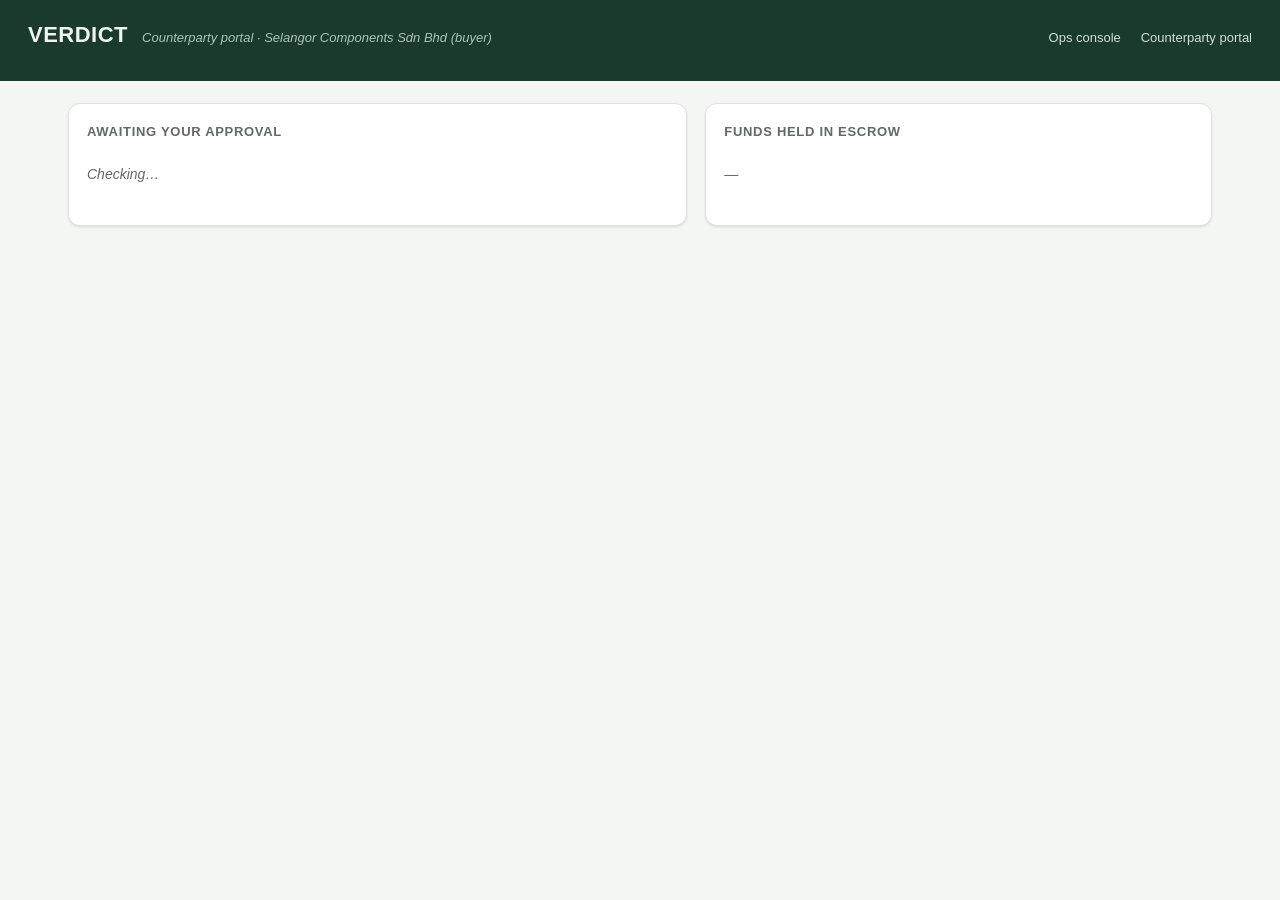
==== src/main/resources/static/portal.html @ 598b7f9a "phase 2" ====
<!doctype html>
<html lang="en">
<head>
  <meta charset="utf-8"/>
  <meta name="viewport" content="width=device-width, initial-scale=1"/>
  <title>Verdict · Counterparty Portal</title>
  <link rel="stylesheet" href="styles.css"/>
</head>
<body>
  <header class="top">
    <div class="brand">
      <h1>VERDICT</h1>
      <span class="tag">Counterparty portal · Selangor Components Sdn Bhd (buyer)</span>
      <nav class="nav">
        <a href="index.html">Ops console</a>
        <a href="portal.html">Counterparty portal</a>
      </nav>
    </div>
    <div class="deal-chips" id="dealChips"></div>
  </header>

  <main>
    <div class="grid">
      <div>
        <section class="card">
          <h2>Awaiting your approval</h2>
          <div id="pending"><p class="empty">Checking…</p></div>
        </section>
      </div>
      <div>
        <section class="card">
          <h2>Funds held in escrow</h2>
          <div id="ledger"><p class="empty">—</p></div>
        </section>
      </div>
    </div>
  </main>

  <script src="portal.js"></script>
</body>
</html>
---- src/main/resources/static/styles.css ----
:root {
  --green: #0d5c3f;
  --green-dark: #1a3a2e;
  --amber: #b5651d;
  --orange: #c2410c;
  --red: #9b1c1c;
  --blue: #3a4a7a;
  --ink: #1b2420;
  --muted: #5f6b64;
  --line: #dfe4e0;
  --bg: #f4f6f4;
  --card: #ffffff;
  --shadow: 0 1px 3px rgba(0,0,0,0.08), 0 1px 2px rgba(0,0,0,0.04);
}

* { box-sizing: border-box; }
body {
  margin: 0;
  font: 14px/1.5 -apple-system, BlinkMacSystemFont, "Segoe UI", Roboto, Helvetica, Arial, sans-serif;
  color: var(--ink);
  background: var(--bg);
}
code, .mono { font-family: ui-monospace, "SF Mono", Menlo, Consolas, monospace; }

header.top {
  background: var(--green-dark);
  color: #eef4f0;
  padding: 18px 28px;
}
header.top .brand { display: flex; align-items: baseline; gap: 14px; }
header.top h1 { margin: 0; font-size: 22px; letter-spacing: 0.5px; }
header.top .tag { color: #a9c6b8; font-style: italic; font-size: 13px; }
header.top .nav { margin-left: auto; }
header.top .nav a { color: #cfe0d7; text-decoration: none; font-size: 13px; margin-left: 16px; }
header.top .nav a:hover { color: #fff; text-decoration: underline; }

.deal-chips { display: flex; flex-wrap: wrap; gap: 8px; margin-top: 12px; }
.chip {
  background: rgba(255,255,255,0.12); color: #eef4f0;
  padding: 4px 10px; border-radius: 999px; font-size: 12px;
}
.chip b { font-weight: 600; }

main { padding: 22px 28px 60px; max-width: 1200px; margin: 0 auto; }

.toolbar { display: flex; flex-wrap: wrap; gap: 10px; align-items: center; margin-bottom: 20px; }
.toolbar .label { color: var(--muted); font-size: 12px; text-transform: uppercase; letter-spacing: 0.6px; margin-right: 4px; }
button {
  font: inherit; cursor: pointer; border: 1px solid var(--line);
  background: var(--card); color: var(--ink); padding: 8px 14px;
  border-radius: 8px; box-shadow: var(--shadow); transition: transform .05s ease;
}
button:hover { border-color: var(--green); }
button:active { transform: translateY(1px); }
button.primary { background: var(--green); color: #fff; border-color: var(--green); }
button.primary:hover { background: #0a4a33; }
button.ghost { background: transparent; box-shadow: none; }
button:disabled { opacity: .45; cursor: not-allowed; }

.grid { display: grid; grid-template-columns: 1.1fr 0.9fr; gap: 18px; align-items: start; }
@media (max-width: 900px) { .grid { grid-template-columns: 1fr; } }

.card {
  background: var(--card); border: 1px solid var(--line); border-radius: 12px;
  box-shadow: var(--shadow); padding: 18px; margin-bottom: 18px;
}
.card h2 { margin: 0 0 12px; font-size: 13px; text-transform: uppercase; letter-spacing: 0.7px; color: var(--muted); }
.card h2 .sub { text-transform: none; letter-spacing: 0; color: var(--line); }

.outcome { display: flex; align-items: center; gap: 14px; margin-bottom: 14px; }
.badge {
  display: inline-block; padding: 6px 14px; border-radius: 8px; color: #fff;
  font-weight: 700; font-size: 15px; letter-spacing: 0.3px;
}
.badge-RELEASE { background: var(--green); }
.badge-PARTIAL_RELEASE { background: var(--amber); }
.badge-HOLD_PENDING_APPROVAL { background: var(--orange); }
.badge-HOLD { background: var(--red); }
.badge-idle { background: #97a29b; }

.amounts { display: flex; gap: 22px; }
.amounts .amt .n { font-size: 20px; font-weight: 700; }
.amounts .amt .l { font-size: 11px; color: var(--muted); text-transform: uppercase; letter-spacing: 0.5px; }

table { width: 100%; border-collapse: collapse; font-size: 13px; }
th, td { text-align: left; padding: 7px 8px; border-bottom: 1px solid var(--line); }
th { font-size: 11px; text-transform: uppercase; letter-spacing: 0.5px; color: var(--muted); font-weight: 600; }
td.num, th.num { text-align: right; font-variant-numeric: tabular-nums; }

.tiles { display: grid; grid-template-columns: repeat(2, 1fr); gap: 10px; margin-bottom: 12px; }
.tile { background: #f7faf8; border: 1px solid var(--line); border-radius: 8px; padding: 10px 12px; }
.tile .n { font-size: 17px; font-weight: 700; font-variant-numeric: tabular-nums; }
.tile .l { font-size: 11px; color: var(--muted); text-transform: uppercase; letter-spacing: 0.5px; }

.recon { display: flex; align-items: center; gap: 10px; margin-top: 10px; padding: 8px 12px; border-radius: 8px; background: #f0f7f2; }
.recon .dot { width: 10px; height: 10px; border-radius: 50%; background: var(--green); }
.recon.drift { background: #fdecec; }
.recon.drift .dot { background: var(--red); }

.pill { display: inline-block; padding: 2px 8px; border-radius: 999px; font-size: 11px; font-weight: 600; }
.pill.MET { background: #e3f2ea; color: var(--green); }
.pill.NOT_MET { background: #fdecec; color: var(--red); }
.pill.INDETERMINATE { background: #fdf3e0; color: var(--amber); }
.pill.grade { background: #eef0f6; color: var(--blue); }

.notice { background: #12241c; color: #d7e6dd; padding: 14px; border-radius: 8px; white-space: pre-wrap; font-size: 12.5px; line-height: 1.55; overflow-x: auto; }

.steps { list-style: none; padding: 0; margin: 0; }
.steps li { display: flex; align-items: baseline; gap: 10px; padding: 8px 0; border-bottom: 1px solid var(--line); }
.steps li .r { font-weight: 700; }
.steps li .r.Admitted, .steps li .r.RELEASE { color: var(--green); }
.steps li .r.RequiresCountersignature { color: var(--amber); }
.steps li .d { color: var(--muted); font-size: 12.5px; }

.graphs { display: grid; gap: 10px; }
.graph-row { display: flex; align-items: center; gap: 8px; flex-wrap: wrap; padding: 8px 10px; border-radius: 8px; border: 1px solid var(--line); }
.graph-row.hero { border-color: var(--green); background: #f3f9f5; }
.graph-row .gname { min-width: 180px; font-weight: 600; font-size: 13px; }
.node-chip { background: #eef0f6; color: var(--blue); border-radius: 6px; padding: 3px 8px; font-size: 11.5px; font-family: ui-monospace, monospace; }
.graph-row .arrow { color: var(--muted); }

.hint { color: var(--muted); font-size: 12.5px; margin: 6px 0 0; }
.empty { color: var(--muted); font-style: italic; padding: 8px 0; }
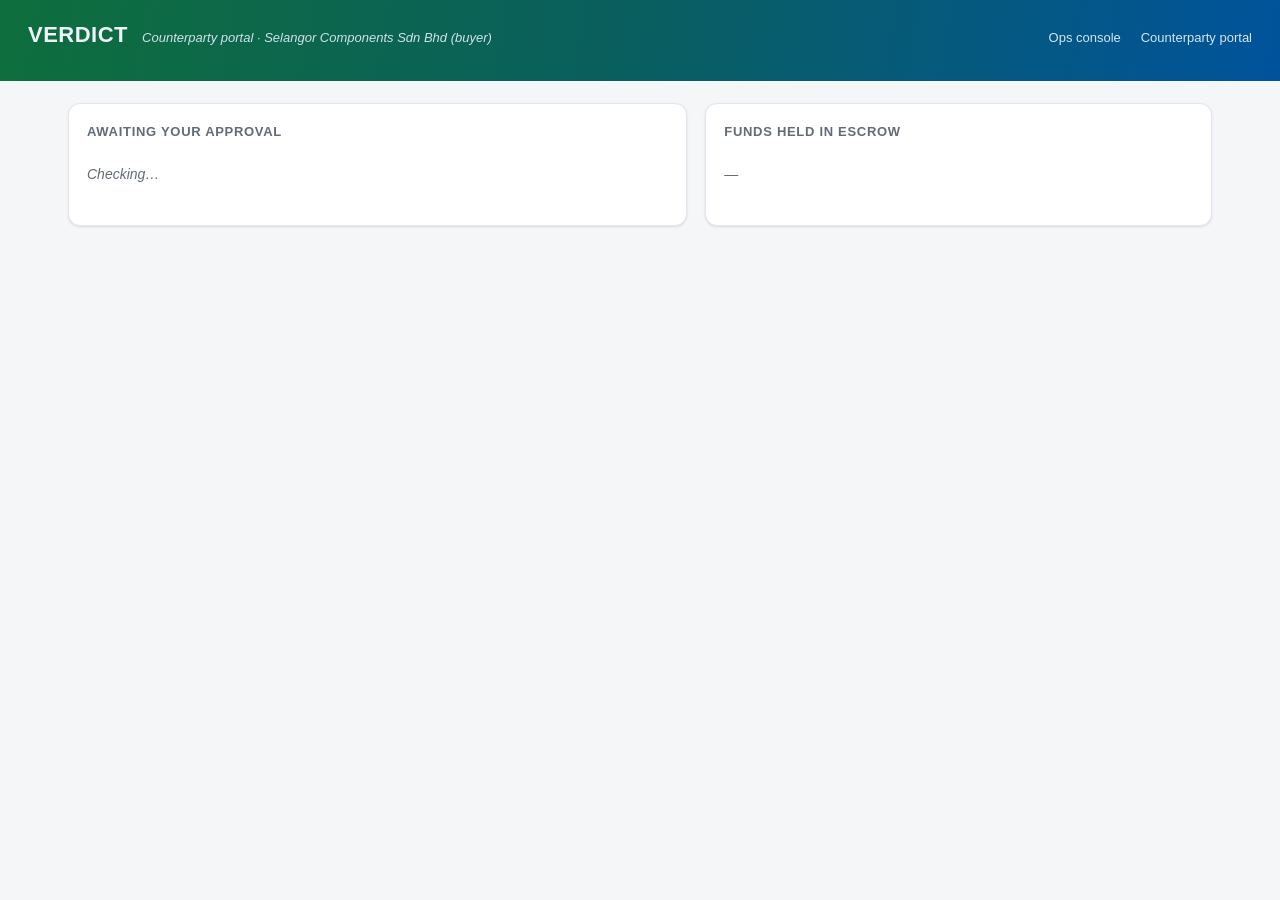
==== commit 027b3696: "added construction milestone" ====
--- a/src/main/resources/static/portal.html
+++ b/src/main/resources/static/portal.html
@@ -13,7 +13,7 @@
       <span class="tag">Counterparty portal · Selangor Components Sdn Bhd (buyer)</span>
       <nav class="nav">
         <a href="index.html">Ops console</a>
-        <a href="portal.html">Counterparty portal</a>
+        <a href="portal.html">Counterparty portal <span id="navBadge" class="nav-badge" hidden></span></a>
       </nav>
     </div>
     <div class="deal-chips" id="dealChips"></div>
--- a/src/main/resources/static/styles.css
+++ b/src/main/resources/static/styles.css
@@ -1,16 +1,26 @@
 :root {
-  --green: #0d5c3f;
-  --green-dark: #1a3a2e;
+  /* Standard Chartered brand — green + blue duo (approximate; swap for exact SCB brand tokens).
+     White and grey are the additional/neutral palette. */
+  --sc-green: #38B449;      /* SC green */
+  --sc-green-deep: #0E6E3C; /* header / primary */
+  --sc-blue: #0072CE;       /* SC blue */
+  --sc-blue-deep: #00539B;
+
+  /* semantic aliases mapped onto the brand */
+  --green: var(--sc-green);
+  --green-dark: var(--sc-green-deep);
+  --blue: var(--sc-blue);
   --amber: #b5651d;
   --orange: #c2410c;
   --red: #9b1c1c;
-  --blue: #3a4a7a;
-  --ink: #1b2420;
-  --muted: #5f6b64;
-  --line: #dfe4e0;
-  --bg: #f4f6f4;
+
+  /* neutrals — white + greys */
+  --ink: #1f2430;
+  --muted: #626b78;
+  --line: #e3e6ec;
+  --bg: #f5f6f8;
   --card: #ffffff;
-  --shadow: 0 1px 3px rgba(0,0,0,0.08), 0 1px 2px rgba(0,0,0,0.04);
+  --shadow: 0 1px 3px rgba(16,30,54,0.08), 0 1px 2px rgba(16,30,54,0.04);
 }
 
 * { box-sizing: border-box; }
@@ -23,16 +33,19 @@
 code, .mono { font-family: ui-monospace, "SF Mono", Menlo, Consolas, monospace; }
 
 header.top {
-  background: var(--green-dark);
-  color: #eef4f0;
+  /* SCB green-to-blue, evoking the two-tone brandmark */
+  background: linear-gradient(100deg, var(--sc-green-deep) 0%, #0a5f5e 48%, var(--sc-blue-deep) 100%);
+  color: #eef4f8;
   padding: 18px 28px;
 }
 header.top .brand { display: flex; align-items: baseline; gap: 14px; }
 header.top h1 { margin: 0; font-size: 22px; letter-spacing: 0.5px; }
-header.top .tag { color: #a9c6b8; font-style: italic; font-size: 13px; }
+header.top .tag { color: #cfe3ea; font-style: italic; font-size: 13px; }
 header.top .nav { margin-left: auto; }
-header.top .nav a { color: #cfe0d7; text-decoration: none; font-size: 13px; margin-left: 16px; }
+header.top .nav a { color: #d6e6ee; text-decoration: none; font-size: 13px; margin-left: 16px; }
 header.top .nav a:hover { color: #fff; text-decoration: underline; }
+.nav-badge { background: #c2410c; color: #fff; border-radius: 999px; padding: 1px 7px; font-size: 10.5px;
+  font-weight: 700; margin-left: 4px; vertical-align: middle; }
 
 .deal-chips { display: flex; flex-wrap: wrap; gap: 8px; margin-top: 12px; }
 .chip {
@@ -53,7 +66,7 @@
 button:hover { border-color: var(--green); }
 button:active { transform: translateY(1px); }
 button.primary { background: var(--green); color: #fff; border-color: var(--green); }
-button.primary:hover { background: #0a4a33; }
+button.primary:hover { background: var(--sc-green-deep); }
 button.ghost { background: transparent; box-shadow: none; }
 button:disabled { opacity: .45; cursor: not-allowed; }
 
@@ -103,7 +116,7 @@
 .pill.INDETERMINATE { background: #fdf3e0; color: var(--amber); }
 .pill.grade { background: #eef0f6; color: var(--blue); }
 
-.notice { background: #12241c; color: #d7e6dd; padding: 14px; border-radius: 8px; white-space: pre-wrap; font-size: 12.5px; line-height: 1.55; overflow-x: auto; }
+.notice { background: #0c2230; color: #d6e6ef; padding: 14px; border-radius: 8px; white-space: pre-wrap; font-size: 12.5px; line-height: 1.55; overflow-x: auto; }
 
 .steps { list-style: none; padding: 0; margin: 0; }
 .steps li { display: flex; align-items: baseline; gap: 10px; padding: 8px 0; border-bottom: 1px solid var(--line); }
@@ -119,5 +132,99 @@
 .node-chip { background: #eef0f6; color: var(--blue); border-radius: 6px; padding: 3px 8px; font-size: 11.5px; font-family: ui-monospace, monospace; }
 .graph-row .arrow { color: var(--muted); }
 
+.ext-group { margin-left: auto; display: flex; gap: 8px; align-items: center; }
+.pill.live { background: #e3f2ea; color: var(--green); }
+.pill.live-off { background: #fdf3e0; color: var(--amber); }
+.pill.fixture { background: #eef0f6; color: var(--blue); }
+
 .hint { color: var(--muted); font-size: 12.5px; margin: 6px 0 0; }
+.trigger { color: var(--blue); font-size: 12px; margin: 8px 0 0; padding: 7px 10px; background: #eef2f8;
+  border-left: 3px solid var(--sc-blue); border-radius: 0 6px 6px 0; }
 .empty { color: var(--muted); font-style: italic; padding: 8px 0; }
+
+.card h3 { margin: 4px 0 8px; font-size: 13px; color: var(--ink); }
+.two-col { display: grid; grid-template-columns: 1fr 1fr; gap: 20px; }
+@media (max-width: 800px) { .two-col { grid-template-columns: 1fr; } }
+.muted { color: var(--muted); }
+ul.mandate { margin: 8px 0 0; padding-left: 18px; font-size: 12.5px; color: var(--ink); }
+ul.mandate li { margin: 3px 0; }
+
+/* transactions */
+.txn-bar { display: flex; align-items: center; gap: 12px; flex-wrap: wrap; }
+.txn-chips { display: flex; gap: 8px; flex-wrap: wrap; }
+.txn-chip { display: flex; flex-direction: column; align-items: flex-start; gap: 2px; padding: 6px 12px;
+  border: 1px solid var(--line); border-radius: 10px; background: var(--card); cursor: pointer; }
+.txn-chip.active { border-color: var(--sc-green); box-shadow: 0 0 0 2px rgba(56,180,73,0.18); }
+.txn-chip .txn-status { font-size: 10.5px; color: var(--muted); text-transform: uppercase; letter-spacing: 0.4px; }
+.txn-chip.s-RELEASE .txn-status { color: var(--sc-green); }
+.txn-chip.s-PARTIAL_RELEASE .txn-status { color: var(--amber); }
+.txn-chip.s-HOLD_PENDING_APPROVAL .txn-status { color: var(--orange); }
+.txn-chip.s-HOLD .txn-status { color: var(--red); }
+
+/* uploader + document cards */
+.uploader { display: flex; gap: 10px; align-items: center; flex-wrap: wrap; margin-bottom: 12px; }
+.uploadbtn { display: inline-block; padding: 8px 14px; border-radius: 8px; background: var(--sc-blue); color: #fff;
+  font-size: 13px; cursor: pointer; box-shadow: var(--shadow); }
+.uploadbtn:hover { background: var(--sc-blue-deep); }
+.uploadbtn.disabled { opacity: .45; pointer-events: none; }
+.lock-note { background: #fbf4e6; border: 1px solid #e7d5ad; color: #7a5a17; border-radius: 8px;
+  padding: 8px 12px; font-size: 12.5px; margin-bottom: 10px; }
+select { font: inherit; padding: 8px 10px; border: 1px solid var(--line); border-radius: 8px; background: var(--card); }
+.doccard { border: 1px solid var(--line); border-radius: 10px; margin-bottom: 10px; overflow: hidden; }
+.doc-h { display: flex; align-items: center; gap: 8px; padding: 8px 12px; background: #f2f5f9; border-bottom: 1px solid var(--line); }
+.doctype { font-size: 10.5px; text-transform: uppercase; letter-spacing: 0.4px; color: #fff; background: var(--sc-blue);
+  padding: 2px 8px; border-radius: 999px; }
+.docname { font-weight: 600; font-size: 13px; }
+.docsize { margin-left: auto; color: var(--muted); font-size: 11px; }
+.doctext { margin: 0; padding: 12px; font-size: 12px; line-height: 1.5; white-space: pre-wrap; max-height: 150px;
+  overflow-y: auto; color: #33404c; background: #fbfcfe; }
+
+/* extraction facts + confidence bars */
+.ext-toolbar { display: flex; align-items: center; gap: 12px; margin-bottom: 12px; flex-wrap: wrap; }
+.fact { margin: 10px 0; }
+.fact-h { display: flex; justify-content: space-between; align-items: baseline; }
+.fact-name { font-size: 12.5px; color: var(--muted); }
+.fact-val { font-weight: 700; font-size: 14px; }
+.bar { height: 8px; background: #eef1f5; border-radius: 999px; overflow: hidden; margin: 4px 0 2px; }
+.bar-fill { height: 100%; border-radius: 999px; }
+.bar-fill.hi { background: var(--sc-green); }
+.bar-fill.mid { background: var(--amber); }
+.bar-fill.lo { background: var(--red); }
+.fact-meta { font-size: 11px; color: var(--muted); }
+
+/* deal type & graph */
+.dealtype-bar { display: flex; align-items: center; gap: 14px; flex-wrap: wrap; margin-bottom: 12px; }
+.dealtype-bar label { font-size: 13px; font-weight: 600; }
+.graphwrap { border: 1px solid var(--line); border-radius: 10px; padding: 10px; background: #fbfcfe; overflow-x: auto; }
+
+/* wallet actions */
+.wallet-actions { display: flex; gap: 10px; margin-bottom: 12px; flex-wrap: wrap; }
+
+/* stepper */
+.stepper { display: flex; flex-direction: column; gap: 2px; }
+.step { display: flex; align-items: center; gap: 10px; padding: 7px 10px; border-radius: 8px; font-size: 13px; }
+.step .dot { width: 12px; height: 12px; border-radius: 50%; background: #cfd6de; flex: none; }
+.step.done { color: var(--sc-green-deep); }
+.step.done .dot { background: var(--sc-green); }
+.step.cur { background: #eef7f1; font-weight: 700; color: var(--sc-green-deep); }
+.step.cur .dot { background: var(--sc-green); box-shadow: 0 0 0 3px rgba(56,180,73,0.25); }
+.step.todo { color: var(--muted); }
+.step.branch { color: var(--orange); }
+.step.branch .dot { background: var(--orange); box-shadow: 0 0 0 3px rgba(194,65,12,0.2); }
+.muted.empty, .muted { opacity: .85; }
+
+/* tree wallet */
+.tree { font-size: 13px; }
+.tw-root { display: flex; justify-content: space-between; font-weight: 700; padding: 8px 10px;
+  background: #eef7f1; border: 1px solid #cfe6d8; border-radius: 8px; }
+.tw-children { list-style: none; margin: 0; padding: 0 0 0 22px; position: relative; }
+.tw-children > li { display: flex; align-items: center; gap: 8px; padding: 7px 10px; margin-top: 6px;
+  border: 1px solid var(--line); border-radius: 8px; position: relative; background: #fbfcfe; }
+.tw-children > li::before { content: ''; position: absolute; left: -12px; top: 50%; width: 12px; height: 1px; background: #cfd6de; }
+.tw-children::before { content: ''; position: absolute; left: 10px; top: -6px; bottom: 18px; width: 1px; background: #cfd6de; }
+.tw-children > li .num { margin-left: auto; font-variant-numeric: tabular-nums; font-weight: 600; }
+.tw-bucket .tw-tag { font-size: 10px; text-transform: uppercase; letter-spacing: 0.4px; color: #fff;
+  background: var(--amber); border-radius: 999px; padding: 1px 7px; }
+.tw-pool { color: var(--muted); }
+.tw-out { display: flex; justify-content: space-between; margin-top: 8px; padding: 7px 10px;
+  border-radius: 8px; background: #f3f9f5; color: var(--sc-green-deep); font-weight: 600; }
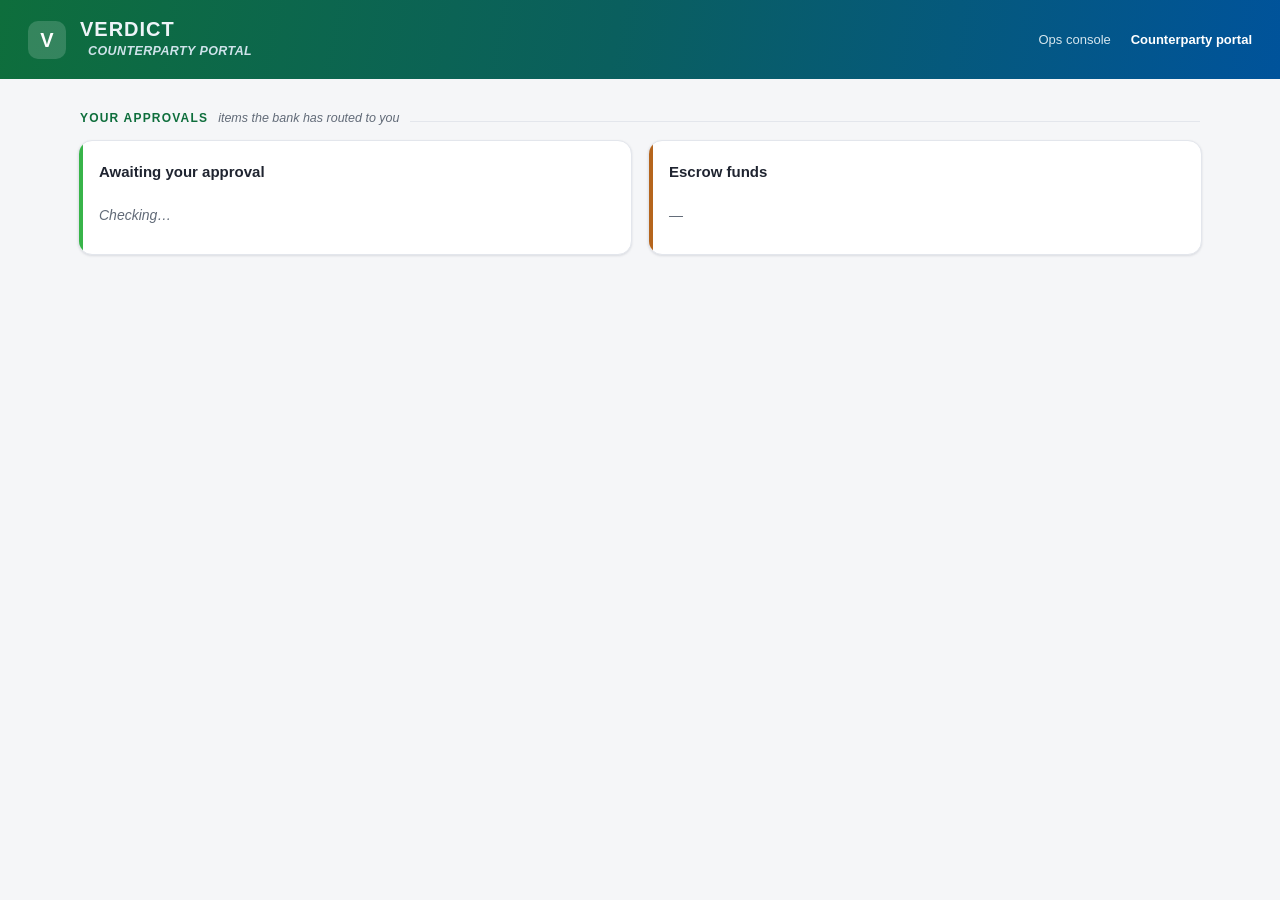
==== commit 66551870: "corrected master agrrement vs per transaction" ====
--- a/src/main/resources/static/portal.html
+++ b/src/main/resources/static/portal.html
@@ -9,30 +9,29 @@
 <body>
   <header class="top">
     <div class="brand">
-      <h1>VERDICT</h1>
-      <span class="tag">Counterparty portal · Selangor Components Sdn Bhd (buyer)</span>
+      <div class="logo">V</div>
+      <div>
+        <h1>VERDICT</h1>
+        <span class="tag">Counterparty portal</span>
+      </div>
       <nav class="nav">
         <a href="index.html">Ops console</a>
-        <a href="portal.html">Counterparty portal <span id="navBadge" class="nav-badge" hidden></span></a>
+        <a class="active" href="portal.html">Counterparty portal <span id="navBadge" class="nav-badge" hidden></span></a>
       </nav>
     </div>
-    <div class="deal-chips" id="dealChips"></div>
   </header>
 
   <main>
-    <div class="grid">
-      <div>
-        <section class="card">
-          <h2>Awaiting your approval</h2>
-          <div id="pending"><p class="empty">Checking…</p></div>
-        </section>
-      </div>
-      <div>
-        <section class="card">
-          <h2>Funds held in escrow</h2>
-          <div id="ledger"><p class="empty">—</p></div>
-        </section>
-      </div>
+    <div class="band-label"><span>Your approvals</span><i>items the bank has routed to you</i></div>
+    <div class="two-up">
+      <section class="card accent-decision">
+        <div class="sec"><div class="sect">Awaiting your approval</div></div>
+        <div id="pending" class="empty">Checking…</div>
+      </section>
+      <section class="card accent-money">
+        <div class="sec"><div class="sect">Escrow funds</div></div>
+        <div id="ledger" class="empty">—</div>
+      </section>
     </div>
   </main>
 
--- a/src/main/resources/static/styles.css
+++ b/src/main/resources/static/styles.css
@@ -38,9 +38,12 @@
   color: #eef4f8;
   padding: 18px 28px;
 }
-header.top .brand { display: flex; align-items: baseline; gap: 14px; }
-header.top h1 { margin: 0; font-size: 22px; letter-spacing: 0.5px; }
-header.top .tag { color: #cfe3ea; font-style: italic; font-size: 13px; }
+header.top .brand { display: flex; align-items: center; gap: 14px; }
+header.top .logo { width: 38px; height: 38px; border-radius: 10px; background: rgba(255,255,255,0.16);
+  display: grid; place-items: center; font-weight: 800; font-size: 20px; color: #fff; }
+header.top h1 { margin: 0; font-size: 20px; letter-spacing: 1px; line-height: 1.1; }
+header.top .tag { color: #cfe3ea; font-style: italic; font-size: 12.5px; }
+header.top .nav a.active { color: #fff; font-weight: 600; }
 header.top .nav { margin-left: auto; }
 header.top .nav a { color: #d6e6ee; text-decoration: none; font-size: 13px; margin-left: 16px; }
 header.top .nav a:hover { color: #fff; text-decoration: underline; }
@@ -54,7 +57,29 @@
 }
 .chip b { font-weight: 600; }
 
-main { padding: 22px 28px 60px; max-width: 1200px; margin: 0 auto; }
+main { padding: 24px 28px 70px; max-width: 1180px; margin: 0 auto; }
+
+/* band group labels (Setup / Operations) */
+.band-label { display: flex; align-items: baseline; gap: 10px; margin: 26px 2px 12px; }
+.band-label:first-child { margin-top: 6px; }
+.band-label span { font-size: 12px; font-weight: 800; letter-spacing: 1.2px; text-transform: uppercase;
+  color: var(--sc-green-deep); }
+.band-label.op span { color: var(--amber); }
+.band-label i { color: var(--muted); font-size: 12.5px; }
+.band-label::after { content: ''; flex: 1; height: 1px; background: var(--line); }
+
+.two-up { display: grid; grid-template-columns: 1fr 1fr; gap: 16px; align-items: start; }
+@media (max-width: 860px) { .two-up { grid-template-columns: 1fr; } }
+
+/* section header inside a card */
+.sec { display: flex; align-items: center; gap: 12px; margin-bottom: 14px; }
+.secnum, .secbadge { flex: none; width: 28px; height: 28px; border-radius: 8px; display: grid; place-items: center;
+  font-weight: 800; font-size: 14px; color: #fff; background: var(--sc-blue); }
+.secbadge { border-radius: 50%; background: #97a29b; }
+.secbadge.money { background: var(--amber); } .secbadge.decision { background: var(--sc-green); }
+.secbadge.evidence { background: var(--blue); }
+.sect { font-size: 15px; font-weight: 700; color: var(--ink); }
+.secsub { font-size: 12.5px; color: var(--muted); margin-top: 1px; }
 
 .toolbar { display: flex; flex-wrap: wrap; gap: 10px; align-items: center; margin-bottom: 20px; }
 .toolbar .label { color: var(--muted); font-size: 12px; text-transform: uppercase; letter-spacing: 0.6px; margin-right: 4px; }
@@ -74,11 +99,20 @@
 @media (max-width: 900px) { .grid { grid-template-columns: 1fr; } }
 
 .card {
-  background: var(--card); border: 1px solid var(--line); border-radius: 12px;
-  box-shadow: var(--shadow); padding: 18px; margin-bottom: 18px;
-}
+  background: var(--card); border: 1px solid var(--line); border-radius: 14px;
+  box-shadow: var(--shadow); padding: 20px; margin-bottom: 16px; position: relative; overflow: hidden;
+}
+/* category accent bar on the left edge */
+.card[class*="accent-"]::before { content: ''; position: absolute; left: 0; top: 0; bottom: 0; width: 4px; }
+.card.accent-cfg::before { background: var(--sc-blue); }
+.card.accent-l0::before { background: #6b6f9e; }
+.card.accent-op::before { background: var(--amber); }
+.card.accent-money::before { background: var(--amber); }
+.card.accent-decision::before { background: var(--sc-green); }
+.card.accent-evidence::before { background: var(--blue); }
 .card h2 { margin: 0 0 12px; font-size: 13px; text-transform: uppercase; letter-spacing: 0.7px; color: var(--muted); }
-.card h2 .sub { text-transform: none; letter-spacing: 0; color: var(--line); }
+.card h2 .sub, .sect .sub { text-transform: none; letter-spacing: 0; color: var(--muted); font-weight: 400; font-size: 12px; }
+.card h3 { margin: 4px 0 8px; font-size: 13px; color: var(--ink); }
 
 .outcome { display: flex; align-items: center; gap: 14px; margin-bottom: 14px; }
 .badge {
@@ -228,3 +262,61 @@
 .tw-pool { color: var(--muted); }
 .tw-out { display: flex; justify-content: space-between; margin-top: 8px; padding: 7px 10px;
   border-radius: 8px; background: #f3f9f5; color: var(--sc-green-deep); font-weight: 600; }
+
+/* ---------------- redesigned setup components ---------------- */
+.dealtype-bar { display: flex; align-items: center; gap: 12px; flex-wrap: wrap; margin-bottom: 14px; }
+.dealtype-bar label { font-size: 12px; font-weight: 700; text-transform: uppercase; letter-spacing: .5px; color: var(--muted); }
+.dealtype-bar select { font: inherit; padding: 9px 12px; border: 1px solid var(--line); border-radius: 9px;
+  background: var(--card); font-weight: 600; min-width: 220px; }
+
+/* agreement terms as key/value cards */
+.terms-grid { display: grid; grid-template-columns: repeat(auto-fit, minmax(180px, 1fr)); gap: 10px; }
+.term { border: 1px solid var(--line); border-radius: 10px; padding: 10px 12px; background: #fbfcfe; }
+.term-l { font-size: 11px; text-transform: uppercase; letter-spacing: .5px; color: var(--muted); }
+.term-v { font-size: 13.5px; font-weight: 600; margin-top: 3px; }
+.cond-row { display: flex; flex-wrap: wrap; gap: 6px; }
+.tag { font-size: 10.5px; text-transform: uppercase; letter-spacing: .4px; padding: 2px 8px; border-radius: 999px; font-weight: 700; }
+.tag.sev { background: #e3f2ea; color: var(--sc-green-deep); }
+.tag.whole { background: #eef0f6; color: var(--blue); }
+
+/* party onboarding cards */
+.party-grid { display: grid; grid-template-columns: repeat(auto-fit, minmax(230px, 1fr)); gap: 12px; }
+.party-card { display: flex; align-items: center; gap: 12px; border: 1px solid var(--line); border-radius: 12px; padding: 12px; background: var(--card); }
+.avatar { flex: none; width: 40px; height: 40px; border-radius: 50%; display: grid; place-items: center; color: #fff; font-weight: 800; font-size: 17px; }
+.avatar.corp { background: #3a4a7a; } .avatar.bank { background: var(--sc-green-deep); }
+.avatar.reg { background: var(--amber); } .avatar.ind { background: #7a5aa8; }
+.party-body { flex: 1; min-width: 0; }
+.party-name { font-weight: 700; font-size: 13.5px; }
+.party-meta { font-size: 12px; color: var(--muted); margin-top: 1px; }
+.screen { flex: none; font-size: 10.5px; font-weight: 700; padding: 2px 9px; border-radius: 999px; }
+.screen.ok { background: #e3f2ea; color: var(--sc-green-deep); }
+
+/* responsibilities */
+table.resp td { vertical-align: top; }
+.role-pill { display: inline-block; background: #eef2f8; color: var(--sc-blue-deep); border-radius: 999px; padding: 2px 10px; font-size: 11.5px; font-weight: 600; }
+
+.tile.hero { background: linear-gradient(135deg, #f3f9f5, #eef2f8); border-color: #cfe0d7; }
+
+/* ---------------- the four levels explainer ---------------- */
+.levels { display: grid; grid-template-columns: 1fr auto 1fr auto 1fr auto 1fr; gap: 8px; align-items: stretch; margin-bottom: 18px; }
+@media (max-width: 900px) { .levels { grid-template-columns: 1fr; } .lvl-arrow { display: none; } }
+.level { background: var(--card); border: 1px solid var(--line); border-radius: 12px; padding: 12px 14px; display: flex; flex-direction: column; gap: 5px; box-shadow: var(--shadow); }
+.level b { font-size: 13px; }
+.level span:last-child { font-size: 11.5px; color: var(--muted); line-height: 1.45; }
+.level em { color: var(--ink); font-style: normal; font-weight: 600; }
+.lvl-arrow { align-self: center; color: #b6bdc7; font-size: 18px; font-weight: 700; }
+
+/* scope badges */
+.scope { display: inline-block; font-size: 9.5px; font-weight: 800; letter-spacing: .4px; text-transform: uppercase;
+  padding: 2px 8px; border-radius: 999px; vertical-align: middle; margin-left: 6px; }
+.level .scope { align-self: flex-start; margin: 0; }
+.scope.tpl { background: #e6f0fb; color: var(--sc-blue-deep); }
+.scope.l0 { background: #ecebf6; color: #4b4f86; }
+.scope.deal { background: #e3f2ea; color: var(--sc-green-deep); }
+.scope.txn { background: #fbeede; color: #8a5a17; }
+
+/* per-transaction counterparties reference */
+.between { display: flex; align-items: center; gap: 8px; flex-wrap: wrap; margin-bottom: 12px; padding: 10px 12px; background: #f3f6fb; border: 1px solid var(--line); border-radius: 10px; }
+.p-ent { font-weight: 700; font-size: 13px; }
+.p-role { font-size: 10px; text-transform: uppercase; letter-spacing: .3px; color: var(--muted); background: #fff; border: 1px solid var(--line); border-radius: 999px; padding: 1px 7px; }
+.between .arrow { color: var(--sc-blue); font-weight: 800; }
